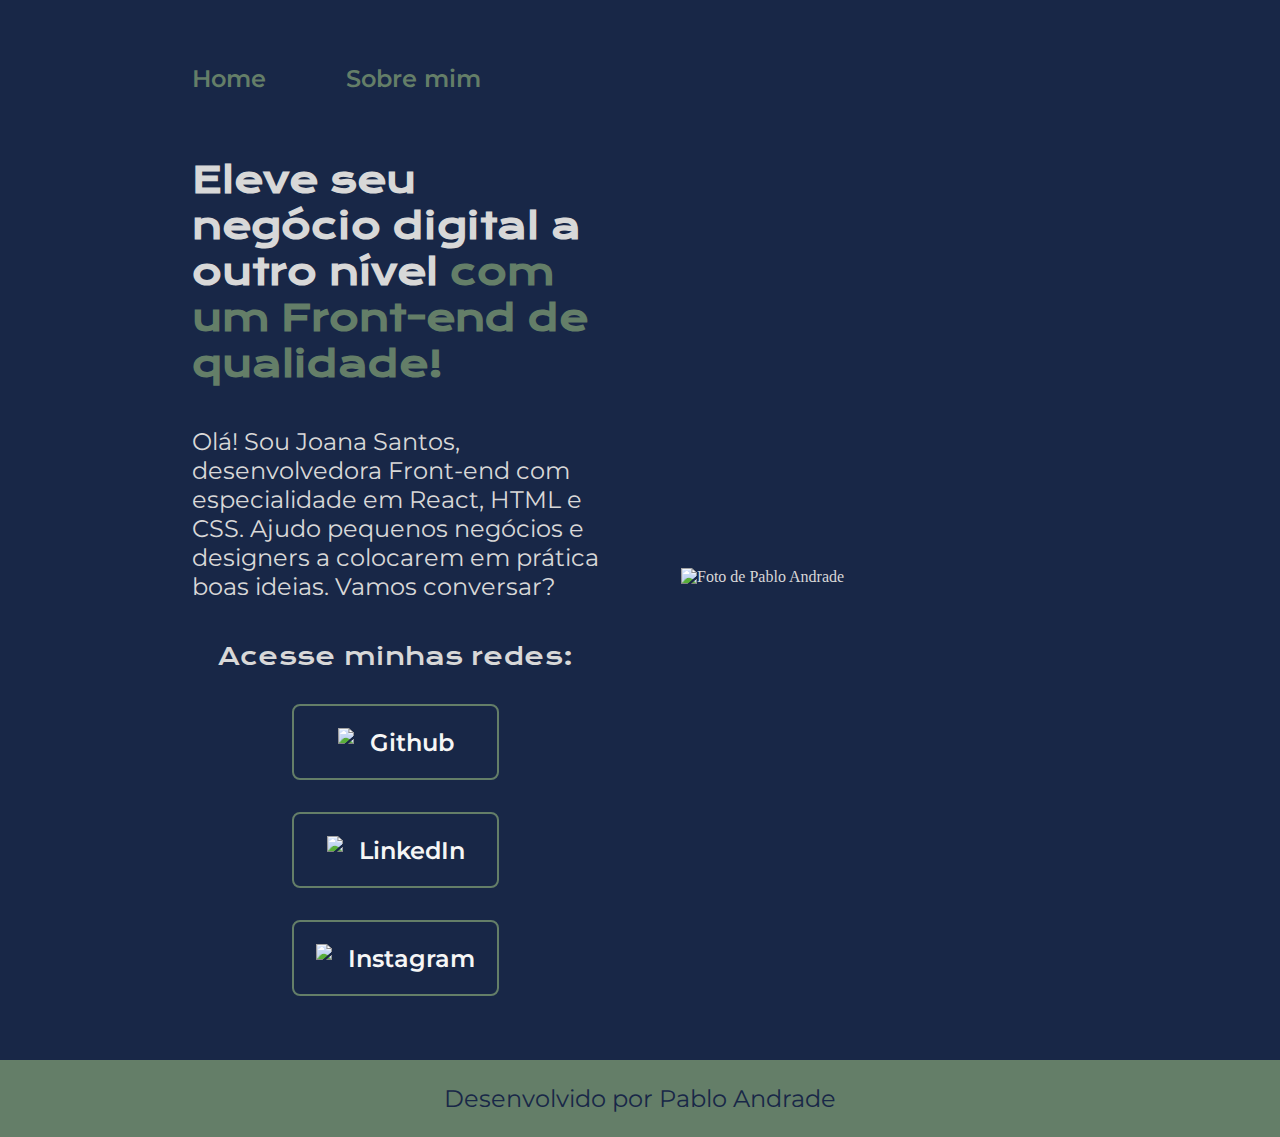
==== index.html @ 134f0972 "inserindo responsividade das paginas" ====
<!DOCTYPE html>
<html lang="en">
<head>
    <meta charset="UTF-8">
    <meta name="viewport" content="width=device-width, initial-scale=1.0">
    <link rel="stylesheet" href="./styles/style.css">
    <title>Portfolio</title>
</head>
<body>
    <header class="cabecalho">
        <nav class="cabecalho__menu">
            <a class="cabecalho__menu__link" href="index.html">Home</a>
            <a class="cabecalho__menu__link" href="about.html">Sobre mim</a>
        </nav>
    </header>
    <main class="apresentacao">
        <section class="apresentacao__conteudo">
            <h1 class="apresentacao__conteudo__titulo">
                Eleve seu negócio digital a outro nível <strong class="titulo-destaque">com um Front-end de qualidade!</strong>
            </h1>
            <p class="apresentacao__conteudo__texto">
                Olá! Sou Joana Santos, desenvolvedora Front-end com especialidade em React, HTML e CSS. Ajudo pequenos negócios e designers a colocarem em prática boas ideias. Vamos conversar?
            </p>
            <div class="apresentacao__links">
                <h2 class="apresentacao__links__subtitulo">Acesse minhas redes:</h2>
                <a class="apresentacao__links__navegacao" href="https://github.com/pabletsstep">
                <img src="./assets/github.png">
                    Github
                </a>
                <a class="apresentacao__links__navegacao" href="https://www.linkedin.com/in/pablo-andrade-81576515a/">
                    <img src="./assets/linkedin.png">
                    LinkedIn
                </a>
                <a class="apresentacao__links__navegacao" href="https://instagram.com/pablo.coder">
                    <img src="./assets/instagram.png">
                    Instagram
                </a>
            </div>
        </section>
        <img class="apresentacao__imagem" src="./assets/Imagem.png" alt="Foto de Pablo Andrade">
    </main>
    <footer class="rodape">
        <p>Desenvolvido por Pablo Andrade</p>
    </footer>
</body>
</html>
---- styles/style.css ----
@import url('https://fonts.googleapis.com/css2?family=Krona+One&family=Montserrat:wght@400;600&display=swap');

:root {
    --cor-primaria: #182747;
    --cor-secundaria: #D8D8D8;
    --cor-terciaria: #647E68;
    --cor-hover: #562B08;

    --fonte-primaria: 'Krona One', sans-serif;
    --fonte-secundaria: 'Montserrat', sans-serif;
}

* {
    margin: 0;
    padding: 0;
}

body {
    /* height: 100vh; */
    box-sizing: border-box;
    background-color: var(--cor-primaria);
    color: var(--cor-secundaria);
}

.cabecalho {
    padding: 5% 0 0 15%;
}

.cabecalho__menu {
    display: flex;
    gap: 80px;
}

.cabecalho__menu__link {
    font-family: var(--fonte-secundaria);
    font-size: 1.5rem;
    font-weight: 600;
    color: var(--cor-terciaria);
    text-decoration: none;
}

.apresentacao {
    padding: 5% 15%;
    display: flex;
    align-items: center;
    justify-content: space-between;
    gap: 82px;
}

.apresentacao__conteudo {
    width: 50%;
    display: flex;
    flex-direction: column;
    gap: 40px;
}

.apresentacao__conteudo__titulo {
    font-size: 2.25rem;
    font-family: var(--fonte-primaria);
}

.titulo-destaque {
    color: var(--cor-terciaria);
}

.apresentacao__conteudo__texto {
    font-size: 1.5rem;
    font-family: var(--fonte-secundaria);
}

.apresentacao__links {
    display: flex;
    justify-content: space-between;
    flex-direction: column;
    align-items: center;
    gap: 32px;
}

.apresentacao__links__subtitulo {
    font-family: var(--fonte-primaria);
    font-weight: 400;
    font-size: 1.5rem;
}

.apresentacao__links__navegacao {
    display: flex;
    justify-content: center;
    gap: 16px;
    border: 2px solid var(--cor-terciaria);
    width: 50%;
    text-align: center;
    border-radius: 8px;
    font-size: 1.5rem;
    font-weight: 600;
    padding: 21.5px 0;
    text-decoration: none;
    color: #F6F6F6;
    font-family: var(--fonte-secundaria);
}

.apresentacao__links__navegacao:hover {
    background-color: var(--cor-hover);
}

.apresentacao__imagem {
    width: 50%;
}

.rodape {
    padding: 24px;
    color: var(--cor-primaria);
    background-color: var(--cor-terciaria);
    text-align: center;
    font-family: var(--fonte-secundaria);
    font-size: 1.5rem;
}

@media (max-width: 1200px) {
    
    .cabecalho {
        padding: 10%;
    }

    .cabecalho__menu {
        justify-content: center;
    }

    .apresentacao {
        flex-direction: column-reverse;
        padding: 5%;
    }

    .apresentacao__conteudo {
        width: auto;
    }
}
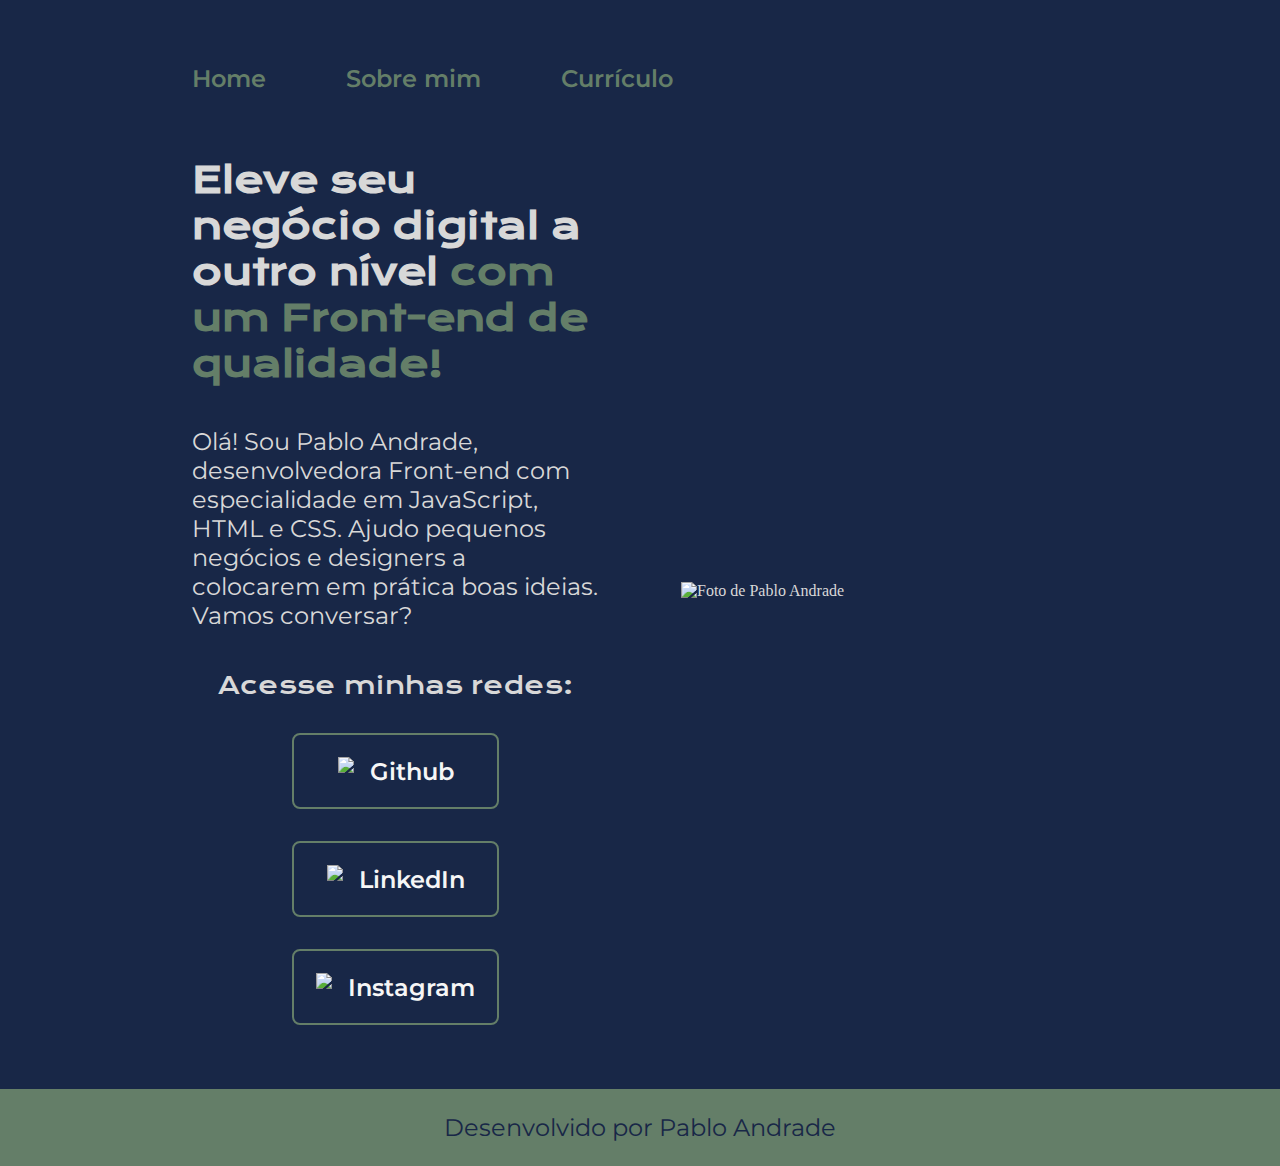
==== commit 588b2270: "atualizando caminho da imagem de perfil" ====
--- a/index.html
+++ b/index.html
@@ -1,46 +1,47 @@
 <!DOCTYPE html>
-<html lang="en">
-<head>
-    <meta charset="UTF-8">
-    <meta name="viewport" content="width=device-width, initial-scale=1.0">
-    <link rel="stylesheet" href="./styles/style.css">
-    <title>Portfolio</title>
-</head>
-<body>
-    <header class="cabecalho">
-        <nav class="cabecalho__menu">
-            <a class="cabecalho__menu__link" href="index.html">Home</a>
-            <a class="cabecalho__menu__link" href="about.html">Sobre mim</a>
-        </nav>
-    </header>
-    <main class="apresentacao">
-        <section class="apresentacao__conteudo">
-            <h1 class="apresentacao__conteudo__titulo">
-                Eleve seu negócio digital a outro nível <strong class="titulo-destaque">com um Front-end de qualidade!</strong>
-            </h1>
-            <p class="apresentacao__conteudo__texto">
-                Olá! Sou Joana Santos, desenvolvedora Front-end com especialidade em React, HTML e CSS. Ajudo pequenos negócios e designers a colocarem em prática boas ideias. Vamos conversar?
-            </p>
-            <div class="apresentacao__links">
-                <h2 class="apresentacao__links__subtitulo">Acesse minhas redes:</h2>
-                <a class="apresentacao__links__navegacao" href="https://github.com/pabletsstep">
-                <img src="./assets/github.png">
-                    Github
-                </a>
-                <a class="apresentacao__links__navegacao" href="https://www.linkedin.com/in/pablo-andrade-81576515a/">
-                    <img src="./assets/linkedin.png">
-                    LinkedIn
-                </a>
-                <a class="apresentacao__links__navegacao" href="https://instagram.com/pablo.coder">
-                    <img src="./assets/instagram.png">
-                    Instagram
-                </a>
-            </div>
-        </section>
-        <img class="apresentacao__imagem" src="./assets/Imagem.png" alt="Foto de Pablo Andrade">
-    </main>
-    <footer class="rodape">
-        <p>Desenvolvido por Pablo Andrade</p>
-    </footer>
-</body>
+<html lang="pt-br">
+    <head>
+        <meta charset="UTF-8">
+        <meta name="viewport" content="width=device-width, initial-scale=1.0">
+        <link rel="stylesheet" href="./styles/style.css">
+        <title>Portfolio</title>
+    </head>
+    <body>
+        <header class="cabecalho">
+            <nav class="cabecalho__menu">
+                <a class="cabecalho__menu__link" href="index.html">Home</a>
+                <a class="cabecalho__menu__link" href="about.html">Sobre mim</a>
+                <a class="cabecalho__menu__link" href="resume.html">Currículo</a>
+            </nav>
+        </header>
+        <main class="apresentacao">
+            <section class="apresentacao__conteudo">
+                <h1 class="apresentacao__conteudo__titulo">
+                    Eleve seu negócio digital a outro nível <strong class="titulo-destaque">com um Front-end de qualidade!</strong>
+                </h1>
+                <p class="apresentacao__conteudo__texto">
+                    Olá! Sou Pablo Andrade, desenvolvedora Front-end com especialidade em JavaScript, HTML e CSS. Ajudo pequenos negócios e designers a colocarem em prática boas ideias. Vamos conversar?
+                </p>
+                <div class="apresentacao__links">
+                    <h2 class="apresentacao__links__subtitulo">Acesse minhas redes:</h2>
+                    <a class="apresentacao__links__navegacao" href="https://github.com/pabletsstep" target="_blank">
+                    <img src="./assets/github.png">
+                        Github
+                    </a>
+                    <a class="apresentacao__links__navegacao" href="https://www.linkedin.com/in/pablo-andrade-81576515a/" target="_blank">
+                        <img src="./assets/linkedin.png">
+                        LinkedIn
+                    </a>
+                    <a class="apresentacao__links__navegacao" href="https://instagram.com/pablo.coder" target="_blank">
+                        <img src="./assets/instagram.png">
+                        Instagram
+                    </a>
+                </div>
+            </section>
+            <img class="apresentacao__imagem" src="./assets/Perfil2.JPG" alt="Foto de Pablo Andrade">
+        </main>
+        <footer class="rodape">
+            <p>Desenvolvido por Pablo Andrade</p>
+        </footer>
+    </body>
 </html>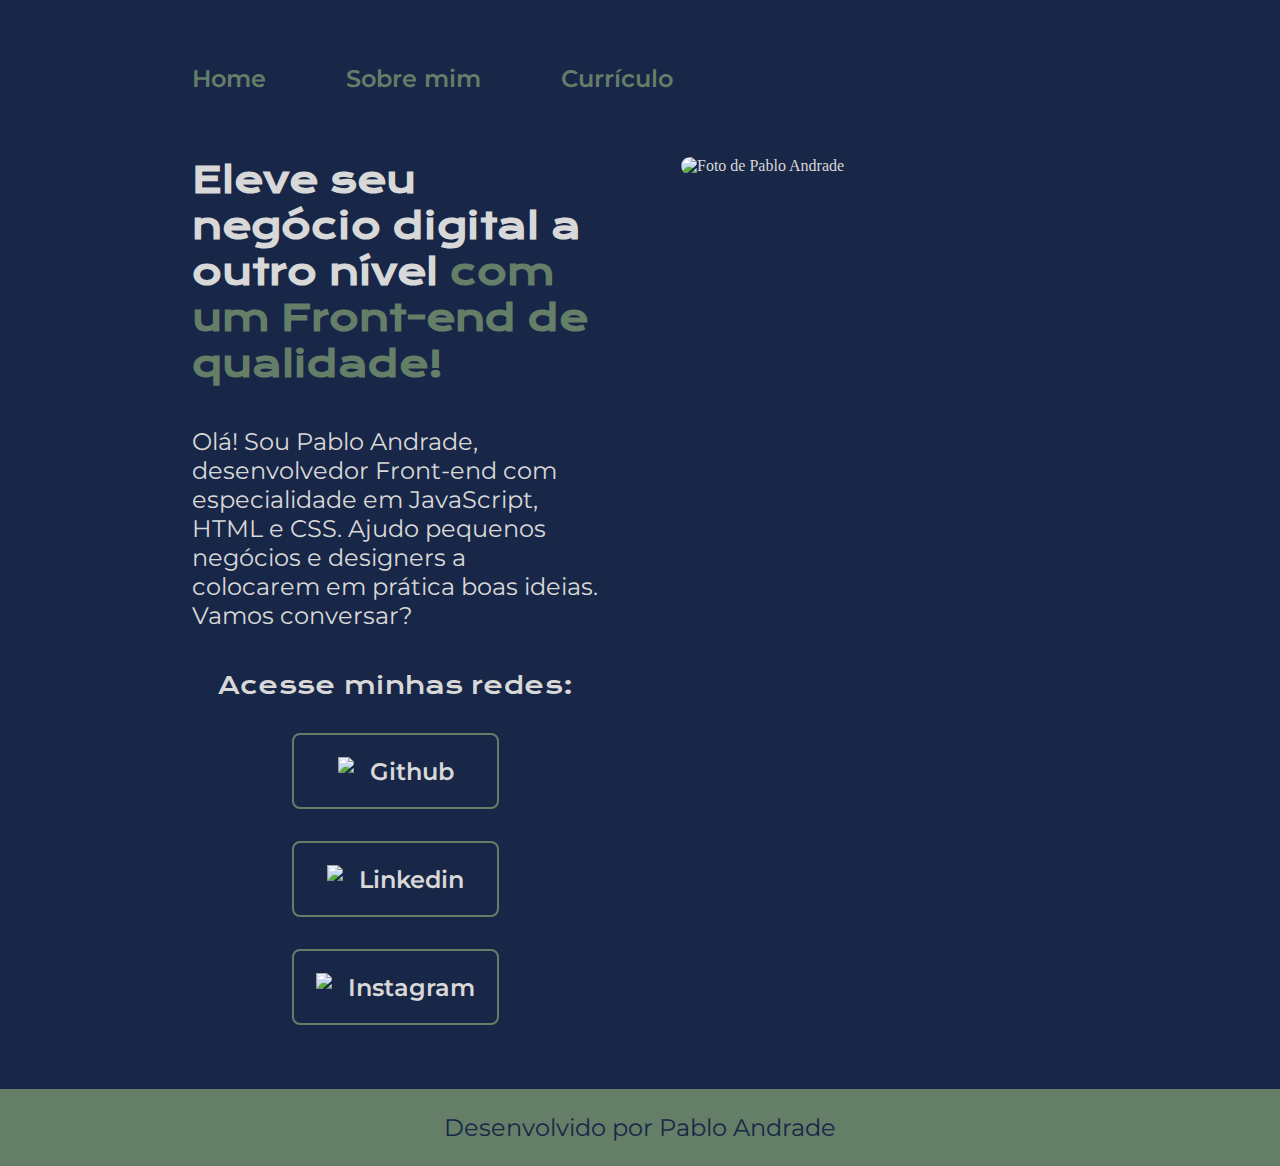
==== commit 57481992: "finalizando projeto" ====
--- a/index.html
+++ b/index.html
@@ -4,7 +4,7 @@
         <meta charset="UTF-8">
         <meta name="viewport" content="width=device-width, initial-scale=1.0">
         <link rel="stylesheet" href="./styles/style.css">
-        <title>Portfolio</title>
+        <title>Home</title>
     </head>
     <body>
         <header class="cabecalho">
@@ -20,20 +20,20 @@
                     Eleve seu negócio digital a outro nível <strong class="titulo-destaque">com um Front-end de qualidade!</strong>
                 </h1>
                 <p class="apresentacao__conteudo__texto">
-                    Olá! Sou Pablo Andrade, desenvolvedora Front-end com especialidade em JavaScript, HTML e CSS. Ajudo pequenos negócios e designers a colocarem em prática boas ideias. Vamos conversar?
+                    Olá! Sou Pablo Andrade, desenvolvedor Front-end com especialidade em JavaScript, HTML e CSS. Ajudo pequenos negócios e designers a colocarem em prática boas ideias. Vamos conversar?
                 </p>
                 <div class="apresentacao__links">
                     <h2 class="apresentacao__links__subtitulo">Acesse minhas redes:</h2>
                     <a class="apresentacao__links__navegacao" href="https://github.com/pabletsstep" target="_blank">
-                    <img src="./assets/github.png">
+                    <img class="apresentacao__links__navegacao__icone" src="./assets/github.png">
                         Github
                     </a>
                     <a class="apresentacao__links__navegacao" href="https://www.linkedin.com/in/pablo-andrade-81576515a/" target="_blank">
-                        <img src="./assets/linkedin.png">
-                        LinkedIn
+                        <img class="apresentacao__links__navegacao__icone" src="./assets/linkedin.png">
+                        Linkedin
                     </a>
                     <a class="apresentacao__links__navegacao" href="https://instagram.com/pablo.coder" target="_blank">
-                        <img src="./assets/instagram.png">
+                        <img class="apresentacao__links__navegacao__icone"class="apresentacao__links__navegacao__icone" src="./assets/instagram.png">
                         Instagram
                     </a>
                 </div>
--- a/styles/style.css
+++ b/styles/style.css
@@ -42,7 +42,7 @@
 .apresentacao {
     padding: 5% 15%;
     display: flex;
-    align-items: center;
+    align-items: flex-start;
     justify-content: space-between;
     gap: 82px;
 }
@@ -59,6 +59,16 @@
     font-family: var(--fonte-primaria);
 }
 
+.apresentacao__conteudo__subtitulo {
+    font-size: 1.75rem;
+    font-family: var(--fonte-primaria);
+}
+
+.apresentacao__conteudo__certificados {
+    font-size: 1.5rem;
+    font-family: var(--fonte-primaria);
+}
+
 .titulo-destaque {
     color: var(--cor-terciaria);
 }
@@ -66,6 +76,7 @@
 .apresentacao__conteudo__texto {
     font-size: 1.5rem;
     font-family: var(--fonte-secundaria);
+    list-style-position: inside;
 }
 
 .apresentacao__links {
@@ -94,7 +105,7 @@
     font-weight: 600;
     padding: 21.5px 0;
     text-decoration: none;
-    color: #F6F6F6;
+    color: var(--cor-secundaria);
     font-family: var(--fonte-secundaria);
 }
 
@@ -104,6 +115,7 @@
 
 .apresentacao__imagem {
     width: 50%;
+    border-radius: 20px;
 }
 
 .rodape {
@@ -123,14 +135,53 @@
 
     .cabecalho__menu {
         justify-content: center;
+        gap: 20px;
+    }
+
+    .cabecalho__menu__link {
+        font-size: 1.2rem;
     }
 
     .apresentacao {
         flex-direction: column-reverse;
         padding: 5%;
+        align-items: center;
+    }
+
+    .apresentacao__conteudo__titulo {
+        font-size: 1.75rem;
+    }
+
+    .apresentacao__conteudo__certificados {
+        font-size: 1.25rem;
+    }
+    .apresentacao__conteudo__subtitulo {
+        font-size: 1.2rem;
     }
 
     .apresentacao__conteudo {
         width: auto;
     }
+
+    .apresentacao__conteudo__texto {
+        font-size: 1.2rem;
+    }
+
+    .apresentacao__links__navegacao {
+        font-size: 1.2rem
+    }
+
+    .apresentacao__links__navegacao__icone {
+        width: 23px;
+        height: 23px;
+    }
+
+    .apresentacao__imagem {
+        width: 90%;
+    }
+
+    .rodape__texto {
+        width: auto;
+        font-size: 1.2rem;
+    }
 }